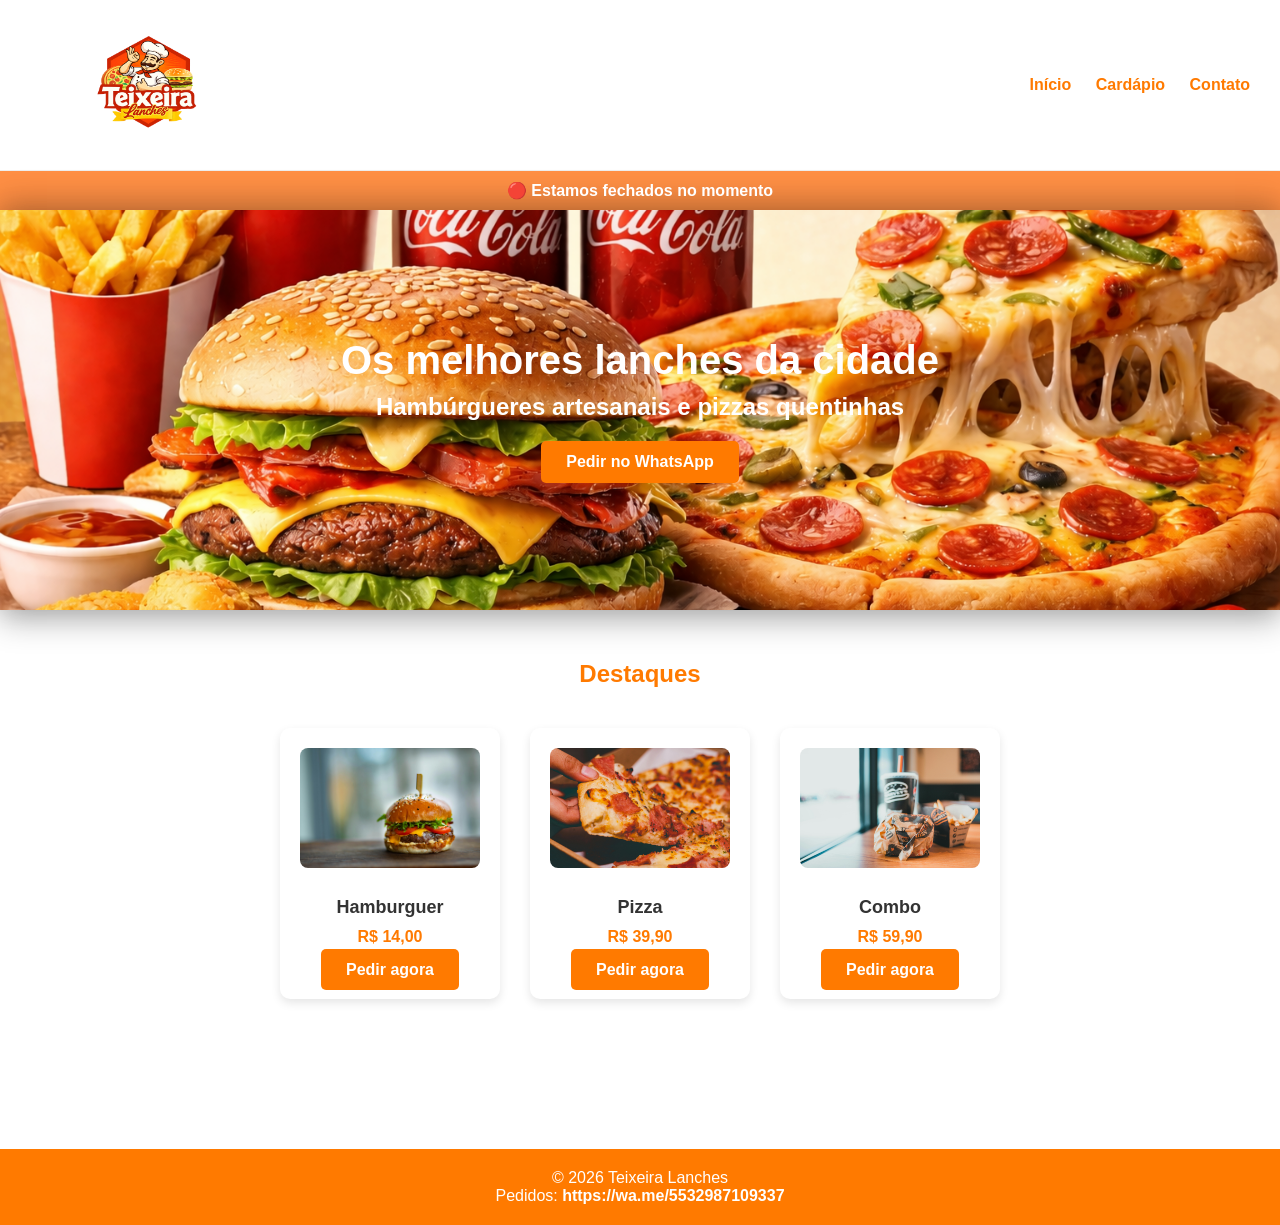
==== index.html @ 728a53c0 "IA" ====
<!DOCTYPE html>
<html lang="pt-BR">

<head>
    <meta charset="UTF-8">
    <title>Teixeira Lanches</title>
    <link href="https://fonts.googleapis.com/css2?family=Inter:wght@400;500;600;700&display=swap" rel="stylesheet">
    <link rel="stylesheet" href="style.css">
    <meta name="viewport" content="width=device-width, initial-scale=1.0">
</head>

<body>

    <!-- Header -->
    <header>
        <img src="imagens/logo.png" alt="Teixeira Lanches" class="logo">
        <nav>
            <a href="#">Início</a>
            <a href="#">Cardápio</a>
            <a href="#">Contato</a>
        </nav>
    </header>

    <p id="status" class="status"></p>

    <!-- Banner -->
    <section class="banner">
        <div class="banner-text">
            <h1>Os melhores lanches da cidade</h1>
            <p>Hambúrgueres artesanais e pizzas quentinhas</p>
            <a href="https://wa.me/5532987109337" class="btn" target="_blank">Pedir no WhatsApp</a>
        </div>
    </section>

    <!-- Destaques -->
    <section class="destaques">
        <h2>Destaques</h2>
        <div class="cards" id="cards"></div>
    </section>

    <!-- Rodapé -->
    <footer>
        <p>© 2026 Teixeira Lanches</p>
        <p>Pedidos:<a href="https://wa.me/5532987109337" target="_blank"> https://wa.me/5532987109337</a>
        </p>
    </footer>

    <script src="script.js"></script>

</body>

</html>
---- style.css ----
@charset "UTF-8";

* {
    margin: 0;
    padding: 0;
    box-sizing: border-box;
    font-family: Arial, sans-serif;
}

body {
    background-color: #fff;
    color: #333;
}

/* Header */
header {
    background-color: rgba(218, 218, 218, 0.062);
    display: flex;
    justify-content: space-between;
    align-items: center;
    padding: 10px 30px;
    background-color: #ffffff;
    border-bottom: 1px solid #eee;
}

.logo {
    height: 150px;
    width: 240px;
}

nav a {
    margin-left: 20px;
    text-decoration: none;
    color: #ff7a00;
    font-weight: bold;
}

/* Banner */
.banner {
    background: #f8b26a;
    background-image: linear-gradient(180deg, #f8b26a, #fbe2c4);
    text-align: center;
}

.banner-text {
    background-image: url(imagens/banner.png);
    background-repeat: no-repeat;
    background-position: center center;
    background-size: cover;
    width: 100%;
    display: flex;
    flex-direction: column;
    justify-content: center;
    align-items: center;
    padding: 80px 20px;
    min-height: 400px;
    box-shadow: 0 10px 30px rgba(0, 0, 0, 0.3), 0 -10px 30px rgba(0, 0, 0, 0.2);
}

.banner h1 {
    color: white;
    font-weight: 800;
    font-size: 2.5em;
    margin-bottom: 10px;
}

.banner p {
    color: white;
    font-weight: 800;
    font-size: 1.5em;
    margin-bottom: 20px;
}

.btn {
    background-color: #ff7a00;
    color: white;
    padding: 12px 25px;
    text-decoration: none;
    border-radius: 5px;
    font-weight: bold;
}

/* Destaques */
.destaques {
    padding: 50px 20px;
    text-align: center;
}

.destaques h2 {
    margin-bottom: 30px;
    color: #ff7a00;
}

.cards {
    display: flex;
    justify-content: center;
    gap: 30px;
    flex-wrap: wrap;
    margin: 40px 0;
}

.card {
    width: 220px;
    background-color: #fff;
    border-radius: 10px;
    padding: 20px;
    box-shadow: 0 4px 10px rgba(0, 0, 0, 0.1);
    transition: transform 0.3s ease, box-shadow 0.3s ease;
    margin-bottom: 20px;
}

.card:hover {
    transform: translateY(-10px);
    box-shadow: 0 8px 20px rgba(255, 122, 0, 0.2);
}

.card img {
    width: 100%;
    border-radius: 8px;
    margin-bottom: 10px;
}

.card h3 {
    margin: 15px 0 10px;
    font-size: 18px;
    color: #333;
}

.card p {
    color: #ff7a00;
    font-weight: bold;
    font-size: 16px;
    margin-bottom: 15px;
}

/* Footer */
footer {
    background-color: #ff7a00;
    color: white;
    text-align: center;
    padding: 20px;
    margin-top: 40px;
}

footer a {
    color: white;
    text-decoration: none;
    font-weight: bold;
}

footer a:hover {
    text-decoration: underline;
}

.status {
    text-align: center;
    padding: 10px;
    font-weight: bold;
    background-color: #ff8f44;
    color: #ffffff;
}
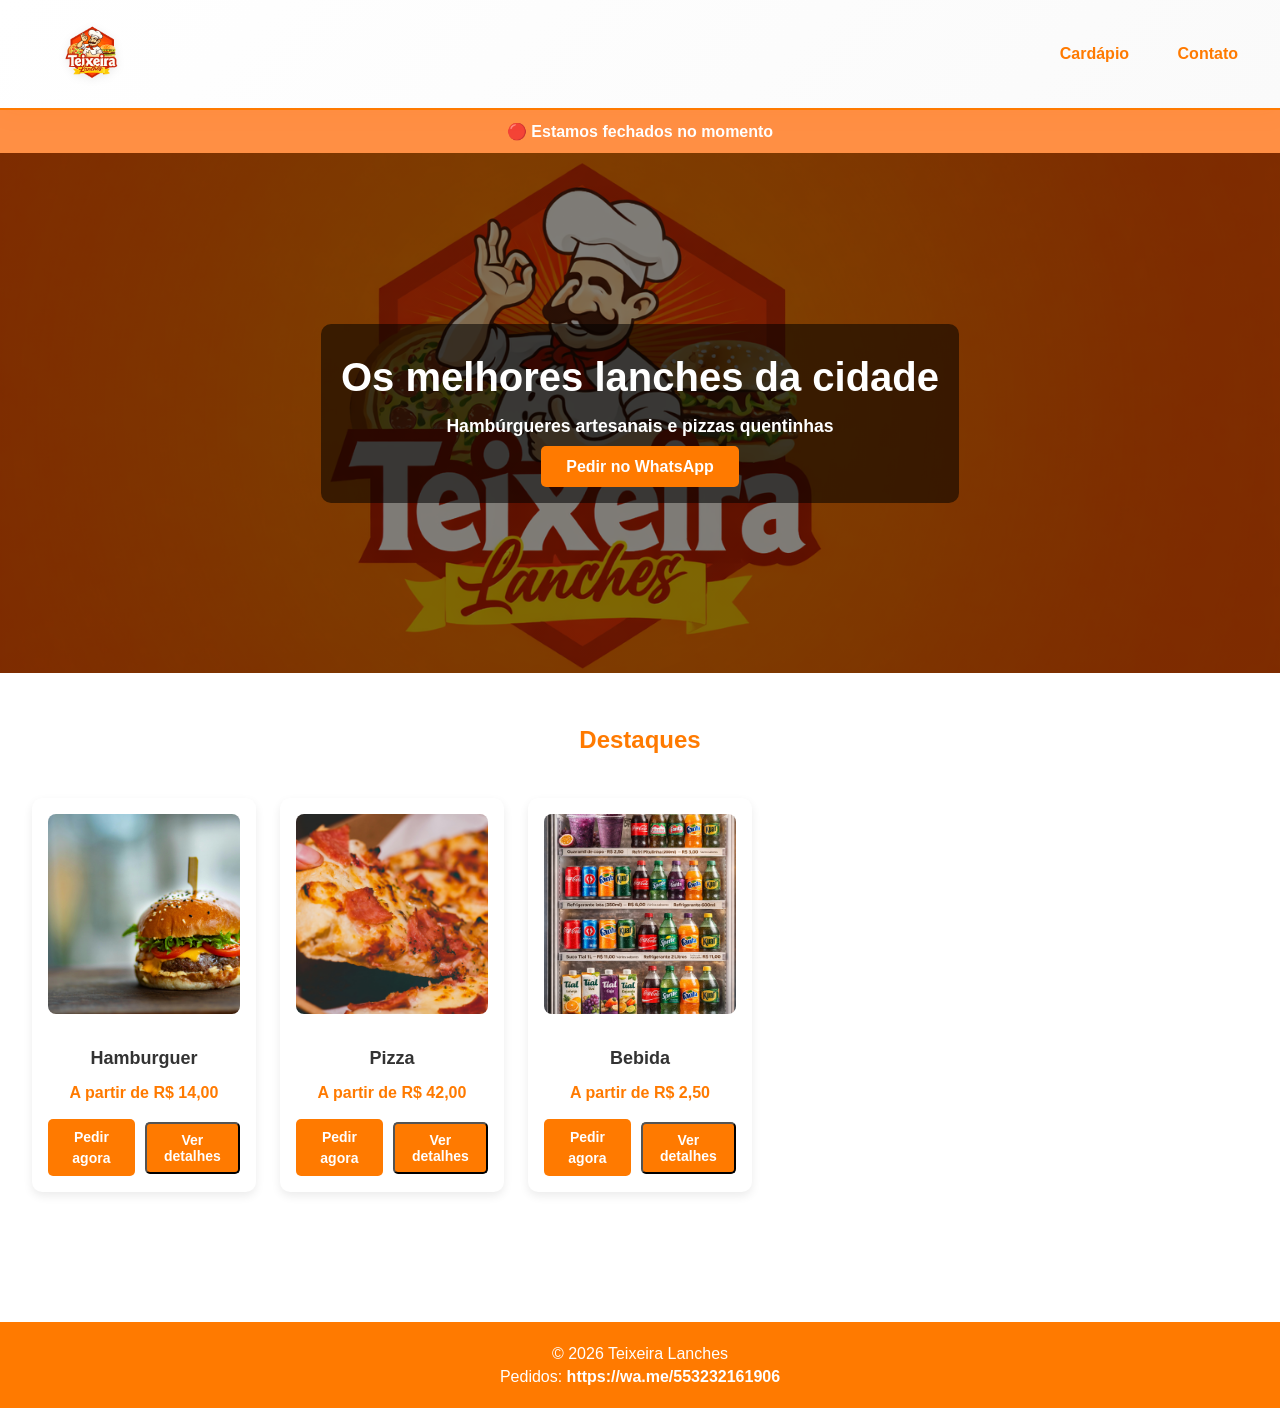
==== commit 8e1b40f8: "novo" ====
--- a/index.html
+++ b/index.html
@@ -11,37 +11,64 @@
 
 <body>
 
+
+
     <!-- Header -->
     <header>
-        <img src="imagens/logo.png" alt="Teixeira Lanches" class="logo">
-        <nav>
-            <a href="#">Início</a>
-            <a href="#">Cardápio</a>
-            <a href="#">Contato</a>
+        <a href="index.html" class="logo-link"><img src="imagens/logo.png" alt="Logotipo Teixeira Lanches" class="logo"
+                loading="lazy"></a>
+        <button class="menu-toggle" id="menuToggle" aria-controls="navMenu" aria-expanded="false">☰</button>
+        <nav id="navMenu" role="navigation" aria-label="Menu principal">
+            <a href="pages/cardapio.html">Cardápio</a>
+            <a href="pages/contato.html">Contato</a>
         </nav>
     </header>
 
     <p id="status" class="status"></p>
 
     <!-- Banner -->
-    <section class="banner">
-        <div class="banner-text">
-            <h1>Os melhores lanches da cidade</h1>
-            <p>Hambúrgueres artesanais e pizzas quentinhas</p>
-            <a href="https://wa.me/5532987109337" class="btn" target="_blank">Pedir no WhatsApp</a>
+    <main>
+        <section class="banner">
+            <div class="banner-media">
+                <img src="imagens/banner.png" alt="Lanches e pizzas da Teixeira Lanches" class="banner-img"
+                    loading="lazy">
+            </div>
+            <div class="banner-text">
+                <div class="banner-inner">
+                    <h1>Os melhores lanches da cidade</h1>
+                    <p>Hambúrgueres artesanais e pizzas quentinhas</p>
+                    <a href="https://wa.me/553232161906" class="btn" target="_blank" rel="noopener">Pedir no
+                        WhatsApp</a>
+                </div>
+            </div>
+        </section>
+
+        <!-- Destaques -->
+        <section class="destaques">
+            <h2>Destaques</h2>
+            <div class="cards" id="cards"></div>
+        </section>
+
+    </main>
+
+    <!-- Modal de produto -->
+    <div id="productModal" class="modal" aria-hidden="true">
+        <div class="modal-content">
+            <button class="modal-close" id="modalClose">✕</button>
+            <img id="modalImage" src="" alt="">
+            <h3 id="modalTitle"></h3>
+            <p id="modalPrice"></p>
+            <a id="modalOrder" class="btn" target="_blank">Pedir agora</a>
         </div>
-    </section>
+    </div>
 
-    <!-- Destaques -->
-    <section class="destaques">
-        <h2>Destaques</h2>
-        <div class="cards" id="cards"></div>
-    </section>
+    <!-- Voltar ao topo -->
+    <button id="backToTop" class="back-to-top" aria-label="Voltar ao topo">↑</button>
 
     <!-- Rodapé -->
     <footer>
         <p>© 2026 Teixeira Lanches</p>
-        <p>Pedidos:<a href="https://wa.me/5532987109337" target="_blank"> https://wa.me/5532987109337</a>
+        <p>Pedidos:<a href="https://wa.me/553232161906" target="_blank"> https://wa.me/553232161906</a>
         </p>
     </footer>
 
--- a/style.css
+++ b/style.css
@@ -7,25 +7,80 @@
     font-family: Arial, sans-serif;
 }
 
+/* Skip link (acessibilidade) */
+.skip-link {
+    position: absolute;
+    left: -9999px;
+    top: auto;
+    width: 1px;
+    height: 1px;
+    overflow: hidden;
+}
+
+.skip-link:focus {
+    left: 12px;
+    top: 12px;
+    width: auto;
+    height: auto;
+    background: #fff;
+    color: #333;
+    padding: 8px 12px;
+    border-radius: 6px;
+    box-shadow: 0 6px 18px rgba(0, 0, 0, 0.12);
+    z-index: 1200;
+}
+
 body {
     background-color: #fff;
     color: #333;
+    font-family: 'Inter', system-ui, -apple-system, 'Segoe UI', Roboto, 'Helvetica Neue', Arial;
+    line-height: 1.45;
 }
 
 /* Header */
 header {
-    background-color: rgba(218, 218, 218, 0.062);
     display: flex;
     justify-content: space-between;
     align-items: center;
-    padding: 10px 30px;
-    background-color: #ffffff;
-    border-bottom: 1px solid #eee;
+    padding: 12px 30px;
+    background: linear-gradient(135deg, #ffffff 0%, #fafafa 100%);
+    border-bottom: 2px solid #ff7a00;
+    position: sticky;
+    top: 0;
+    z-index: 100;
+    box-shadow: 0 4px 20px rgba(255, 122, 0, 0.08);
+    transition: all 0.3s ease;
+}
+
+header:hover {
+    box-shadow: 0 6px 25px rgba(255, 122, 0, 0.12);
+}
+
+#header.scrolled {
+    box-shadow: 0 8px 30px rgba(0, 0, 0, 0.1);
+    padding: 8px 30px;
+}
+
+.logo-link {
+    display: flex;
+    align-items: center;
+    transition: transform 0.3s ease;
+}
+
+.logo-link:hover {
+    transform: scale(1.05);
 }
 
 .logo {
-    height: 150px;
-    width: 240px;
+    height: 84px;
+    width: auto;
+    max-width: 240px;
+    filter: drop-shadow(0 2px 4px rgba(0, 0, 0, 0.08));
+    transition: filter 0.3s ease;
+}
+
+.logo-link:hover .logo {
+    filter: drop-shadow(0 3px 8px rgba(255, 122, 0, 0.2));
 }
 
 nav a {
@@ -33,42 +88,155 @@
     text-decoration: none;
     color: #ff7a00;
     font-weight: bold;
+    padding: 8px 12px;
+    border-radius: 6px;
+    transition: all 0.3s ease;
+    position: relative;
+}
+
+nav a::after {
+    content: '';
+    position: absolute;
+    bottom: 0;
+    left: 12px;
+    width: 0;
+    height: 2px;
+    background-color: #ff7a00;
+    transition: width 0.3s ease;
+}
+
+nav a:hover {
+    background-color: rgba(255, 122, 0, 0.1);
+    color: #e86400;
+}
+
+nav a:hover::after {
+    width: calc(100% - 24px);
+}
+
+.menu-toggle {
+    display: none;
+    background: none;
+    border: none;
+    font-size: 28px;
+    color: #ff7a00;
+    cursor: pointer;
+    transition: all 0.3s ease;
+    padding: 8px 12px;
+    border-radius: 6px;
+}
+
+.menu-toggle:hover {
+    background-color: rgba(255, 122, 0, 0.1);
+    transform: scale(1.1);
+}
+
+/* Media Queries - Mobile */
+@media (max-width: 768px) {
+    header {
+        flex-wrap: wrap;
+        padding: 10px 20px;
+    }
+
+    .logo {
+        height: 100px;
+        width: 160px;
+    }
+
+    .menu-toggle {
+        display: block;
+    }
+
+    nav {
+        display: none;
+        width: 100%;
+        position: absolute;
+        top: 120px;
+        left: 0;
+        right: 0;
+        background-color: #ffffff;
+        flex-direction: column;
+        border-bottom: 1px solid #eee;
+        z-index: 999;
+    }
+
+    nav.active {
+        display: flex;
+    }
+
+    nav a {
+        margin-left: 0;
+        padding: 15px 20px;
+        border-bottom: 1px solid #eee;
+    }
+
+    .banner h1 {
+        font-size: 1.8em;
+    }
+
+    .banner p {
+        font-size: 1.1em;
+    }
 }
 
 /* Banner */
 .banner {
-    background: #f8b26a;
-    background-image: linear-gradient(180deg, #f8b26a, #fbe2c4);
-    text-align: center;
+    position: relative;
+    overflow: hidden;
+    background: linear-gradient(180deg, #f8b26a, #fbe2c4);
+}
+
+.banner-media {
+    width: 100%;
+    max-height: 520px;
+    overflow: hidden;
+}
+
+.banner-img {
+    display: block;
+    width: 100%;
+    height: auto;
+    object-fit: cover;
+    filter: saturate(1.02) contrast(1.02);
 }
 
 .banner-text {
-    background-image: url(imagens/banner.png);
-    background-repeat: no-repeat;
-    background-position: center center;
+    position: absolute;
+    inset: 0;
+    display: flex;
+    align-items: center;
+    justify-content: center;
+    pointer-events: none;
+    background-image:
+        linear-gradient(rgba(0, 0, 0, 0.5), rgba(0, 0, 0, 0.5)),
+        url('imagens/fundo.png');
     background-size: cover;
-    width: 100%;
-    display: flex;
-    flex-direction: column;
-    justify-content: center;
-    align-items: center;
-    padding: 80px 20px;
-    min-height: 400px;
-    box-shadow: 0 10px 30px rgba(0, 0, 0, 0.3), 0 -10px 30px rgba(0, 0, 0, 0.2);
-}
-
-.banner h1 {
-    color: white;
+    background-position: center;
+}
+
+.banner-inner {
+    pointer-events: auto;
+    text-align: center;
+    background: rgba(0, 0, 0, 0.55);
+    padding: 24px 20px;
+    border-radius: 10px;
+    color: #fff;
+    max-width: 900px;
+    margin: 0 16px;
+}
+
+.banner-inner h1 {
+    color: #fff;
     font-weight: 800;
     font-size: 2.5em;
-    margin-bottom: 10px;
-}
-
-.banner p {
-    color: white;
-    font-weight: 800;
-    font-size: 1.5em;
-    margin-bottom: 20px;
+    margin-bottom: 8px;
+}
+
+.banner-inner p {
+    color: #fff;
+    font-weight: 700;
+    font-size: 1.1rem;
+    margin-bottom: 16px;
 }
 
 .btn {
@@ -80,6 +248,20 @@
     font-weight: bold;
 }
 
+.btn:hover {
+    transform: translateY(-3px);
+    box-shadow: 0 8px 20px rgba(255, 122, 0, 0.15);
+}
+
+/* Focus visible for accessibility */
+a:focus-visible,
+.btn:focus-visible,
+button:focus-visible {
+    outline: 3px solid #ffbe86;
+    outline-offset: 2px;
+    border-radius: 6px;
+}
+
 /* Destaques */
 .destaques {
     padding: 50px 20px;
@@ -92,21 +274,22 @@
 }
 
 .cards {
-    display: flex;
-    justify-content: center;
-    gap: 30px;
-    flex-wrap: wrap;
+    display: grid;
+    grid-template-columns: repeat(auto-fill, minmax(220px, 1fr));
+    gap: 24px;
     margin: 40px 0;
+    align-items: start;
+    padding: 0 12px;
 }
 
 .card {
-    width: 220px;
+    max-width: 320px;
+    width: 100%;
     background-color: #fff;
     border-radius: 10px;
-    padding: 20px;
-    box-shadow: 0 4px 10px rgba(0, 0, 0, 0.1);
-    transition: transform 0.3s ease, box-shadow 0.3s ease;
-    margin-bottom: 20px;
+    padding: 16px;
+    box-shadow: 0 4px 10px rgba(0, 0, 0, 0.08);
+    transition: transform 0.25s ease, box-shadow 0.25s ease;
 }
 
 .card:hover {
@@ -116,6 +299,8 @@
 
 .card img {
     width: 100%;
+    height: 200px;
+    object-fit: cover;
     border-radius: 8px;
     margin-bottom: 10px;
 }
@@ -158,4 +343,124 @@
     font-weight: bold;
     background-color: #ff8f44;
     color: #ffffff;
+}
+
+/* Reveal animation */
+.reveal {
+    opacity: 0;
+    transform: translateY(20px);
+    transition: opacity 0.6s ease, transform 0.6s ease;
+}
+
+.reveal.active {
+    opacity: 1;
+    transform: none;
+}
+
+/* Modal */
+.modal {
+    position: fixed;
+    inset: 0;
+    display: flex;
+    align-items: center;
+    justify-content: center;
+    background: rgba(0, 0, 0, 0.6);
+    opacity: 0;
+    pointer-events: none;
+    transition: opacity 0.2s ease;
+    z-index: 1000;
+}
+
+.modal.open {
+    opacity: 1;
+    pointer-events: auto;
+}
+
+.modal-content {
+    background: #fff;
+    padding: 20px;
+    border-radius: 10px;
+    max-width: 420px;
+    width: 90%;
+    text-align: center;
+    position: relative;
+    box-shadow: 0 8px 30px rgba(0, 0, 0, 0.2);
+}
+
+.modal-close {
+    position: absolute;
+    top: 10px;
+    right: 10px;
+    background: none;
+    border: none;
+    font-size: 20px;
+    cursor: pointer;
+}
+
+.modal img {
+    width: 100%;
+    height: auto;
+    border-radius: 8px;
+    margin-bottom: 10px;
+}
+
+/* Card actions */
+.card-actions {
+    display: flex;
+    gap: 10px;
+    justify-content: center;
+    align-items: center;
+    margin-top: 10px;
+}
+
+.card .btn {
+    padding: 8px 12px;
+    font-size: 14px;
+}
+
+/* Back to top */
+.back-to-top {
+    position: fixed;
+    right: 20px;
+    bottom: 20px;
+    background: #ff7a00;
+    color: #fff;
+    border: none;
+    padding: 10px 12px;
+    border-radius: 8px;
+    cursor: pointer;
+    display: none;
+    z-index: 1100;
+    box-shadow: 0 6px 18px rgba(0, 0, 0, 0.2);
+}
+
+.back-to-top.show {
+    display: block;
+}
+
+/* Contato */
+.contato {
+    padding: 40px 20px;
+    text-align: center;
+    background: #fff;
+    margin-top: 20px;
+}
+
+/* Ajustes responsivos finos */
+@media (max-width: 480px) {
+    .banner-inner h1 {
+        font-size: 1.4rem;
+    }
+
+    .banner-inner p {
+        font-size: 0.98rem;
+    }
+
+    .logo {
+        height: 64px;
+    }
+
+    .banner-inner {
+        padding: 16px;
+    }
 }
